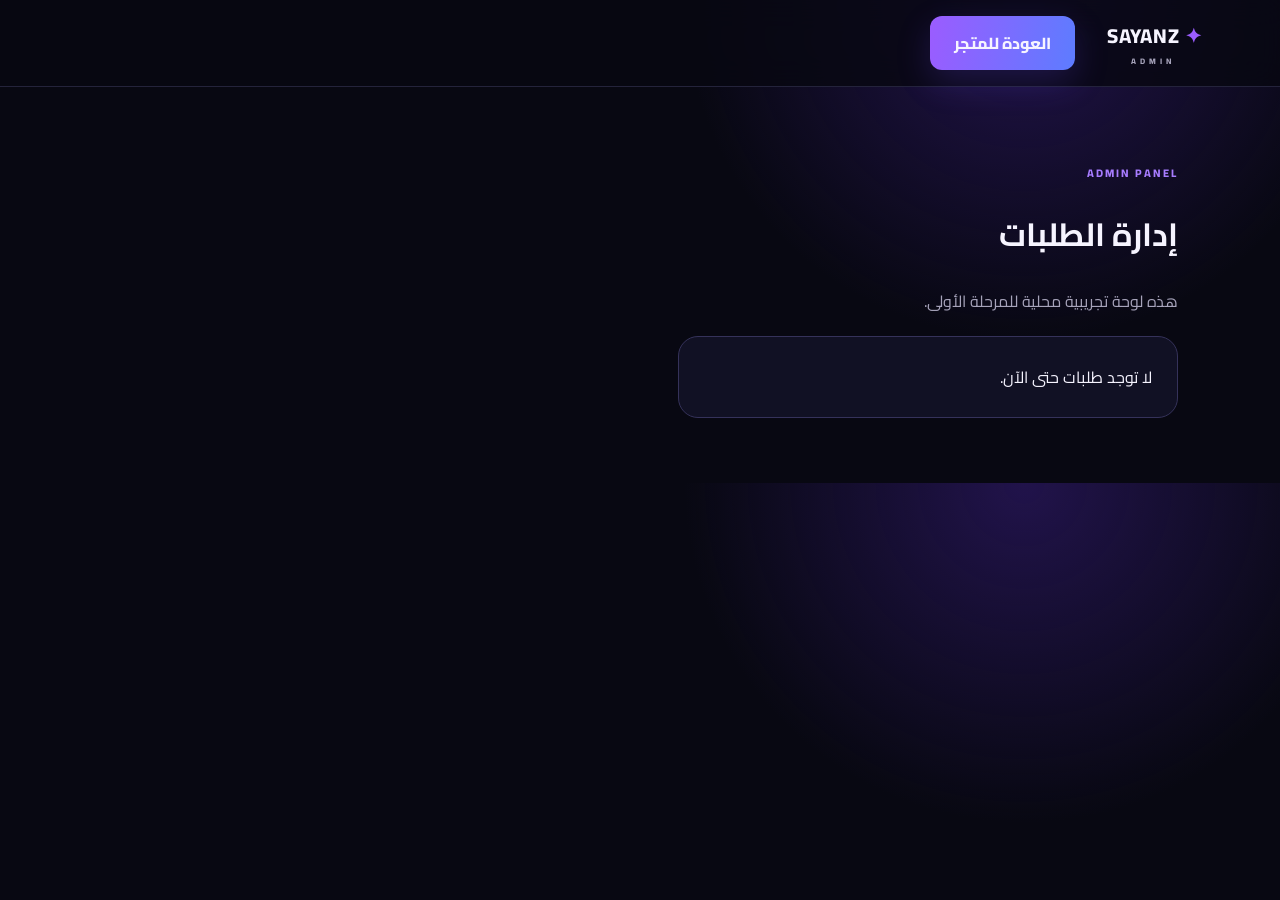
==== admin.html @ 7d90538e "Add files via upload" ====
<!doctype html><html lang="ar" dir="rtl"><head><meta charset="utf-8"><meta name="viewport" content="width=device-width,initial-scale=1"><title>Sayanz Admin</title><link rel="stylesheet" href="style.css"></head>
<body><header class="topbar"><a class="logo" href="index.html"><span>✦</span> SAYANZ <small>ADMIN</small></a><a class="primary" href="index.html">العودة للمتجر</a></header>
<main class="section"><p class="eyebrow">ADMIN PANEL</p><h1>إدارة الطلبات</h1><p style="color:#a7a4bb">هذه لوحة تجريبية محلية للمرحلة الأولى.</p><div id="orders"></div></main>
<script>
function render(){const o=JSON.parse(localStorage.getItem("sayanzOrders")||"[]");const box=document.getElementById("orders");
if(!o.length){box.innerHTML='<div class="cart" style="margin-top:20px">لا توجد طلبات حتى الآن.</div>';return}
box.innerHTML=o.slice().reverse().map((x,i)=>`<div class="cart" style="margin:16px 0"><h2>${x.id}</h2><p>العميل: ${x.customer.name} — ${x.customer.phone}</p><p>البريد: ${x.customer.email}</p><p>الدفع: ${x.payment} ${x.paymentRef?("— "+x.paymentRef):""}</p><p>المنتجات: ${x.products.map(p=>p.name).join("، ")}</p><p><strong>المجموع: ${new Intl.NumberFormat('en-US').format(x.total)} IQD</strong></p><label>الحالة<select onchange="changeStatus('${x.id}',this.value)" style="width:100%;padding:11px;margin-top:7px;background:#0b0b18;color:white;border:1px solid #2c2a48;border-radius:10px"><option ${x.status==="بانتظار الدفع"?"selected":""}>بانتظار الدفع</option><option ${x.status==="قيد المراجعة"?"selected":""}>قيد المراجعة</option><option ${x.status==="تم الدفع"?"selected":""}>تم الدفع</option><option ${x.status==="جاري التسليم"?"selected":""}>جاري التسليم</option><option ${x.status==="تم التسليم"?"selected":""}>تم التسليم</option></select></label></div>`).join("")}
function changeStatus(id,status){let o=JSON.parse(localStorage.getItem("sayanzOrders")||"[]");let x=o.find(v=>v.id===id);if(x)x.status=status;localStorage.setItem("sayanzOrders",JSON.stringify(o));render()}
render();
</script></body></html>
---- style.css ----
@import url('https://fonts.googleapis.com/css2?family=Cairo:wght@400;600;700;800&display=swap');
:root{--bg:#080812;--panel:#111124;--panel2:#171735;--text:#f6f4ff;--muted:#a7a4bb;--accent:#9b5cff;--accent2:#5d7cff}
*{box-sizing:border-box}html{scroll-behavior:smooth}body{margin:0;background:radial-gradient(circle at 80% 0%,#21134b 0,transparent 30%),var(--bg);color:var(--text);font-family:Cairo,Arial,sans-serif}a{text-decoration:none;color:inherit}button{font:inherit;cursor:pointer;color:inherit}
.topbar{position:sticky;top:0;z-index:10;display:flex;align-items:center;gap:32px;padding:16px 6%;background:rgba(8,8,18,.82);backdrop-filter:blur(16px);border-bottom:1px solid #24233b}.logo{font-weight:800;letter-spacing:1px;font-size:20px}.logo span{color:var(--accent)}.logo small{display:block;font-size:8px;letter-spacing:4px;color:var(--muted);margin-right:28px}nav{display:flex;gap:25px;margin:auto}nav a{color:var(--muted);font-size:14px}nav a:hover{color:#fff}.actions{display:flex;gap:8px}.actions button,.ghost{border:1px solid #2a2944;background:#121226;border-radius:12px;padding:9px 12px}.actions b{background:var(--accent);border-radius:8px;padding:1px 5px;font-size:10px}
.hero{min-height:570px;padding:80px 8%;display:flex;align-items:center;justify-content:space-between;gap:50px}.eyebrow{color:#a77cff;font-size:11px;font-weight:800;letter-spacing:2px}.hero h1{font-size:clamp(40px,6vw,72px);line-height:1.15;margin:15px 0}.hero h1 span{background:linear-gradient(90deg,#a66cff,#5d8cff);-webkit-background-clip:text;color:transparent}.lead{max-width:580px;color:var(--muted);font-size:17px;line-height:2;margin-bottom:30px}.primary{display:inline-block;border:0;border-radius:12px;padding:12px 24px;background:linear-gradient(100deg,var(--accent),var(--accent2));box-shadow:0 12px 35px #6f4cff33;font-weight:800}.hero-card{width:340px;height:340px;border:1px solid #34315c;border-radius:30px;background:linear-gradient(145deg,#171532,#0d0d1c);display:flex;flex-direction:column;align-items:center;justify-content:center;box-shadow:0 0 90px #714cff20}.orb{width:150px;height:150px;border-radius:50%;display:grid;place-items:center;font-size:80px;font-weight:800;background:radial-gradient(circle at 35% 30%,#d6bfff,#8a4fff 35%,#332070 70%);box-shadow:0 0 70px #8b55ff77}.hero-card p{color:var(--muted);margin:25px 0 3px}.section{padding:65px 8%}.section-head{display:flex;justify-content:space-between;align-items:end;margin-bottom:28px}.section h2,.offer h2,.support h2{font-size:32px;margin:4px 0 0}.categories{display:grid;grid-template-columns:repeat(4,1fr);gap:14px}.categories a{background:linear-gradient(145deg,#14142a,#0e0e1c);border:1px solid #262540;padding:22px;border-radius:16px;display:flex;gap:14px;align-items:center;font-size:24px;transition:.2s}.categories a:hover{transform:translateY(-3px);border-color:#6d58aa}.categories span{font-size:14px;font-weight:700}.products{display:grid;grid-template-columns:repeat(4,1fr);gap:18px}.product{background:#101020;border:1px solid #25243d;border-radius:18px;overflow:hidden}.pic{height:170px;background:linear-gradient(135deg,#272052,#15152c);display:grid;place-items:center;font-size:50px}.info{padding:16px}.info h3{margin:0 0 6px;font-size:15px}.info p{color:var(--muted);font-size:12px;margin:0 0 15px}.price{display:flex;justify-content:space-between;align-items:center}.price strong{font-size:16px}.add{border:0;background:#252044;border-radius:10px;padding:8px 12px;color:#d8caff}.offer{margin:30px 8%;padding:45px;border-radius:25px;border:1px solid #493b72;background:radial-gradient(circle at 80% 20%,#3a226d,#15132b 55%,#10101d);display:flex;align-items:center;justify-content:space-between}.offer p:not(.eyebrow),.support p{color:var(--muted)}.support{text-align:center}.support .primary{margin-top:15px}footer{border-top:1px solid #24233b;padding:30px 8%;display:flex;justify-content:space-between;color:var(--muted);font-size:12px}.modal{display:none;position:fixed;inset:0;background:#0009;z-index:30;align-items:center;justify-content:center;padding:20px}.modal.open{display:flex}.cart{width:min(500px,100%);background:#111124;border:1px solid #35325a;border-radius:20px;padding:25px;position:relative}.close{position:absolute;left:18px;top:14px;background:none;border:0;font-size:28px}.cart h2{margin-top:0}.cart-row{display:flex;justify-content:space-between;padding:14px 0;border-bottom:1px solid #272640}.total{display:flex;justify-content:space-between;padding:20px 0}.full{width:100%;text-align:center}
@media(max-width:800px){nav{display:none}.hero{padding-top:55px;flex-direction:column;text-align:center}.hero-card{width:260px;height:260px}.orb{width:110px;height:110px;font-size:55px}.categories{grid-template-columns:repeat(2,1fr)}.products{grid-template-columns:repeat(2,1fr)}.offer{margin:20px 5%;flex-direction:column;align-items:flex-start;gap:20px}.section{padding:45px 5%}}
@media(max-width:450px){.products{grid-template-columns:1fr}.categories{grid-template-columns:1fr}.hero h1{font-size:42px}}

label{display:block;text-align:right;font-size:12px;color:#c9c5d9;margin:13px 0}input{width:100%;margin-top:7px;background:#0b0b18;border:1px solid #2c2a48;color:#fff;border-radius:10px;padding:12px;font:inherit;outline:none}input:focus{border-color:#8d63ff}.paybox{margin-top:7px;padding:12px;border-radius:10px;background:#19172f;border:1px solid #40376c;color:#ddd}.cart form{margin-top:15px}
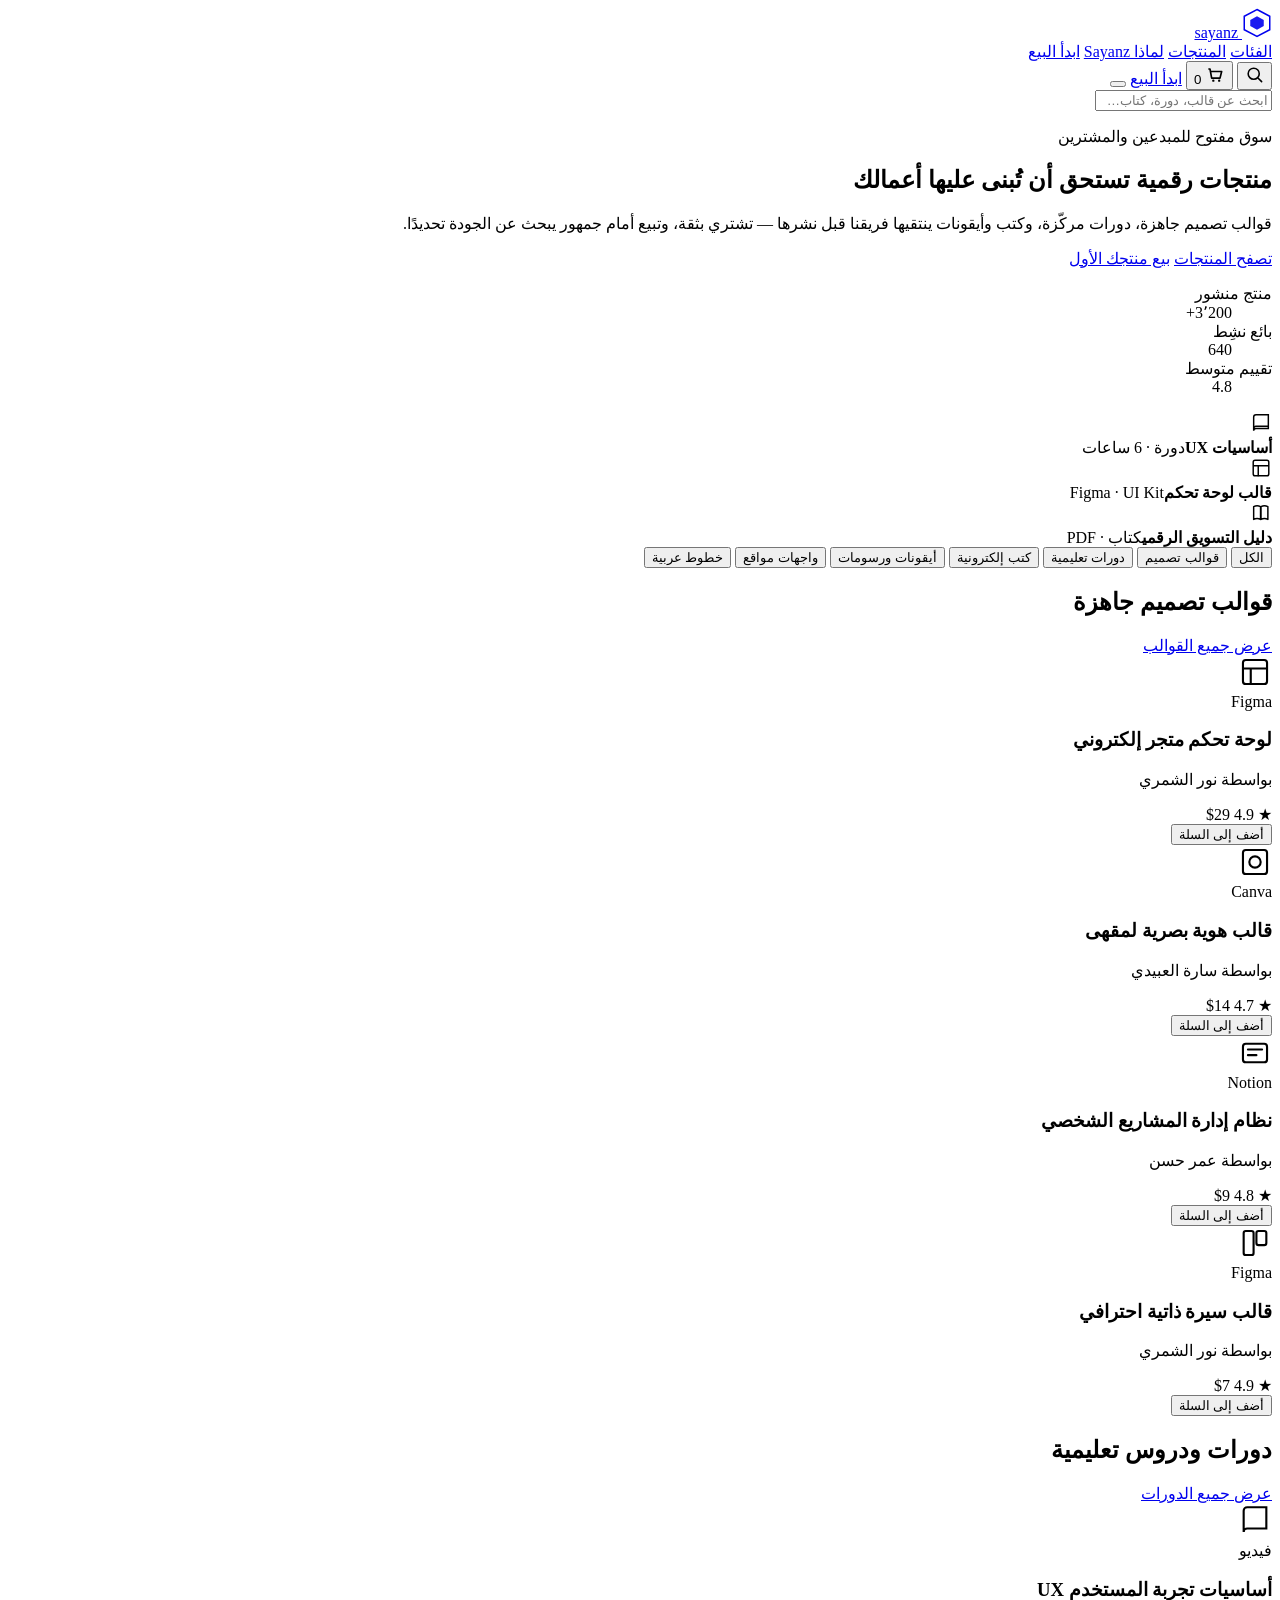
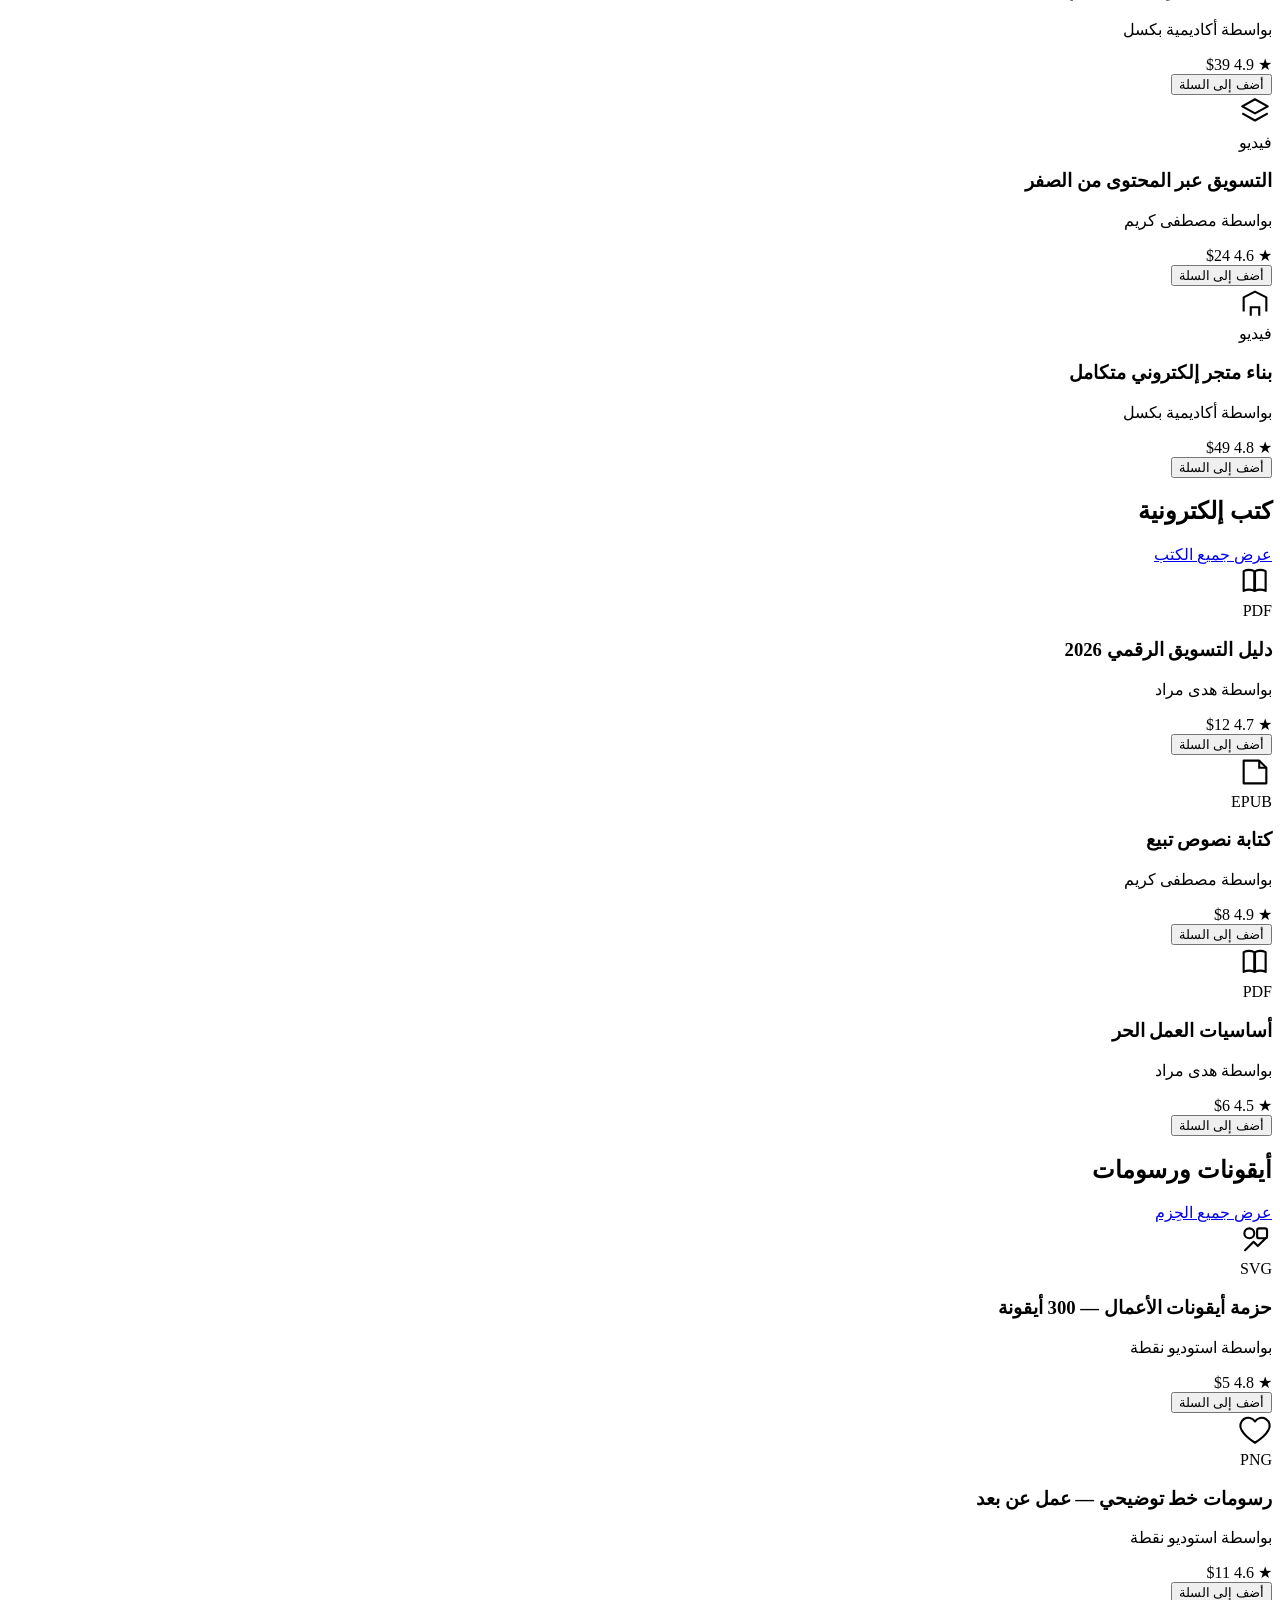
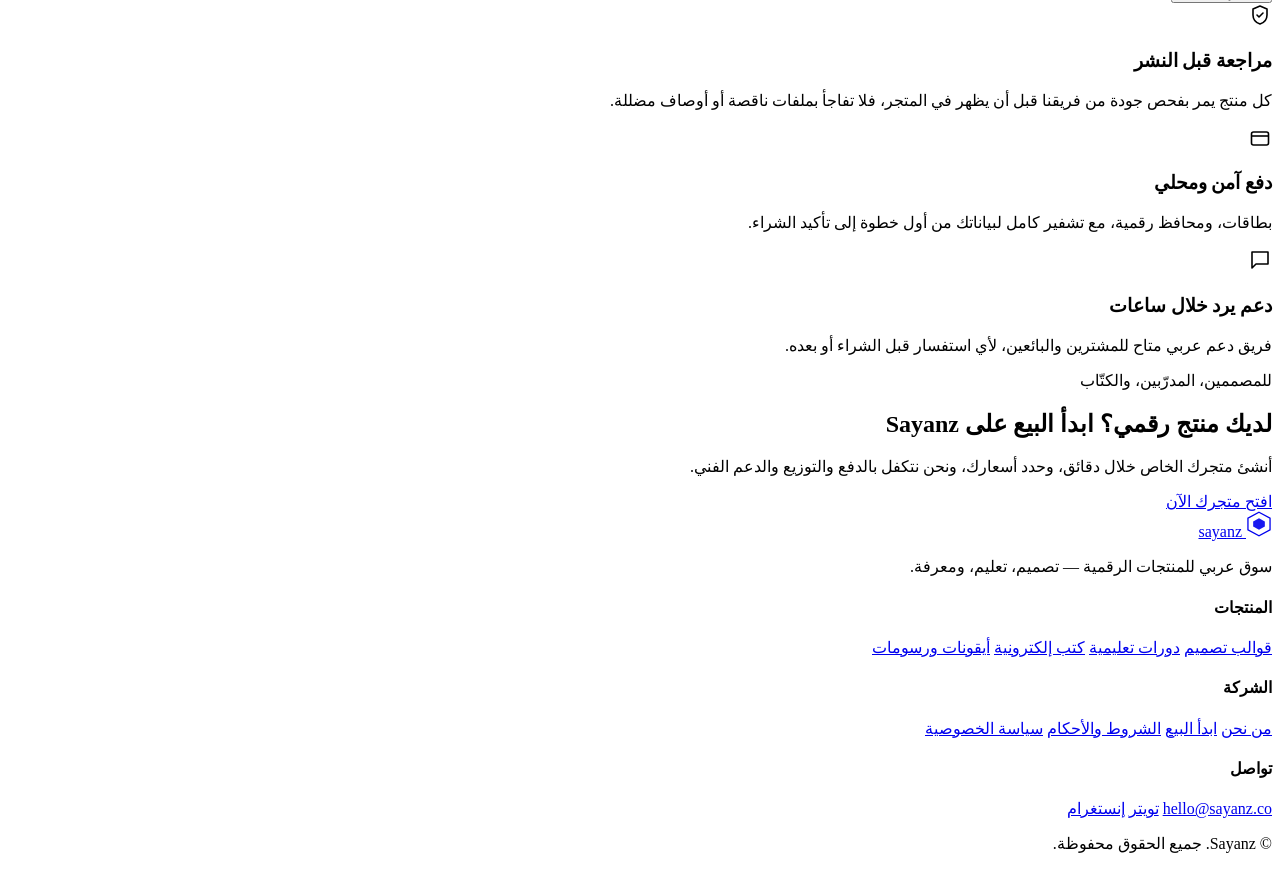
==== commit 7b342b6a: "Update admin.html" ====
--- a/admin.html
+++ b/admin.html
@@ -1,10 +1,455 @@
-<!doctype html><html lang="ar" dir="rtl"><head><meta charset="utf-8"><meta name="viewport" content="width=device-width,initial-scale=1"><title>Sayanz Admin</title><link rel="stylesheet" href="style.css"></head>
-<body><header class="topbar"><a class="logo" href="index.html"><span>✦</span> SAYANZ <small>ADMIN</small></a><a class="primary" href="index.html">العودة للمتجر</a></header>
-<main class="section"><p class="eyebrow">ADMIN PANEL</p><h1>إدارة الطلبات</h1><p style="color:#a7a4bb">هذه لوحة تجريبية محلية للمرحلة الأولى.</p><div id="orders"></div></main>
-<script>
-function render(){const o=JSON.parse(localStorage.getItem("sayanzOrders")||"[]");const box=document.getElementById("orders");
-if(!o.length){box.innerHTML='<div class="cart" style="margin-top:20px">لا توجد طلبات حتى الآن.</div>';return}
-box.innerHTML=o.slice().reverse().map((x,i)=>`<div class="cart" style="margin:16px 0"><h2>${x.id}</h2><p>العميل: ${x.customer.name} — ${x.customer.phone}</p><p>البريد: ${x.customer.email}</p><p>الدفع: ${x.payment} ${x.paymentRef?("— "+x.paymentRef):""}</p><p>المنتجات: ${x.products.map(p=>p.name).join("، ")}</p><p><strong>المجموع: ${new Intl.NumberFormat('en-US').format(x.total)} IQD</strong></p><label>الحالة<select onchange="changeStatus('${x.id}',this.value)" style="width:100%;padding:11px;margin-top:7px;background:#0b0b18;color:white;border:1px solid #2c2a48;border-radius:10px"><option ${x.status==="بانتظار الدفع"?"selected":""}>بانتظار الدفع</option><option ${x.status==="قيد المراجعة"?"selected":""}>قيد المراجعة</option><option ${x.status==="تم الدفع"?"selected":""}>تم الدفع</option><option ${x.status==="جاري التسليم"?"selected":""}>جاري التسليم</option><option ${x.status==="تم التسليم"?"selected":""}>تم التسليم</option></select></label></div>`).join("")}
-function changeStatus(id,status){let o=JSON.parse(localStorage.getItem("sayanzOrders")||"[]");let x=o.find(v=>v.id===id);if(x)x.status=status;localStorage.setItem("sayanzOrders",JSON.stringify(o));render()}
-render();
-</script></body></html>+<!DOCTYPE html>
+<html lang="ar" dir="rtl">
+<head>
+<meta charset="UTF-8">
+<meta name="viewport" content="width=device-width, initial-scale=1.0">
+<title>Sayanz — سوق المنتجات الرقمية</title>
+<meta name="description" content="Sayanz، المكان الذي تبيع وتشتري فيه المنتجات الرقمية: قوالب تصميم، دورات، كتب إلكترونية، وأيقونات.">
+<link rel="preconnect" href="https://fonts.googleapis.com">
+<link rel="preconnect" href="https://fonts.gstatic.com" crossorigin>
+<link href="https://fonts.googleapis.com/css2?family=Almarai:wght@400;700;800&family=Tajawal:wght@300;400;500;700&display=swap" rel="stylesheet">
+<link rel="stylesheet" href="styles.css">
+</head>
+<body>
+
+<div class="glow-field" aria-hidden="true">
+  <span class="glow glow-a"></span>
+  <span class="glow glow-b"></span>
+  <span class="glow glow-c"></span>
+  <div class="grid-overlay"></div>
+</div>
+
+<header class="site-header">
+  <div class="wrap header-inner">
+    <a href="#top" class="logo" aria-label="الصفحة الرئيسية لـ Sayanz">
+      <span class="logo-mark" aria-hidden="true">
+        <svg viewBox="0 0 40 40" width="30" height="30">
+          <polygon points="20,2 37,11 37,29 20,38 3,29 3,11" fill="none" stroke="currentColor" stroke-width="2"/>
+          <polygon points="20,11 29,16 29,24 20,29 11,24 11,16" fill="currentColor" opacity="0.9"/>
+        </svg>
+      </span>
+      <span class="logo-word">sayanz</span>
+    </a>
+
+    <nav class="main-nav" id="mainNav">
+      <a href="#categories">الفئات</a>
+      <a href="#rows">المنتجات</a>
+      <a href="#why">لماذا Sayanz</a>
+      <a href="#sell">ابدأ البيع</a>
+    </nav>
+
+    <div class="header-actions">
+      <button class="icon-btn" id="searchToggle" aria-label="بحث" aria-expanded="false">
+        <svg width="19" height="19" viewBox="0 0 24 24" fill="none"><circle cx="11" cy="11" r="7" stroke="currentColor" stroke-width="2"/><path d="M21 21l-4.3-4.3" stroke="currentColor" stroke-width="2" stroke-linecap="round"/></svg>
+      </button>
+      <button class="icon-btn cart-btn" id="cartBtn" aria-label="السلة">
+        <svg width="20" height="20" viewBox="0 0 24 24" fill="none"><path d="M4 6h2l2 11h10l2-8H7" stroke="currentColor" stroke-width="2" stroke-linejoin="round"/><circle cx="10" cy="20" r="1.4" fill="currentColor"/><circle cx="17" cy="20" r="1.4" fill="currentColor"/></svg>
+        <span class="cart-badge" id="cartBadge">0</span>
+      </button>
+      <a href="#sell" class="btn btn-primary btn-sm">ابدأ البيع</a>
+      <button class="menu-toggle" id="menuToggle" aria-label="القائمة" aria-expanded="false">
+        <span></span><span></span><span></span>
+      </button>
+    </div>
+  </div>
+
+  <div class="search-panel" id="searchPanel">
+    <div class="wrap">
+      <input type="text" placeholder="ابحث عن قالب، دورة، كتاب…" aria-label="ابحث في المتجر" id="searchInput">
+    </div>
+  </div>
+</header>
+
+<main id="top">
+
+  <!-- HERO -->
+  <section class="hero">
+    <div class="wrap hero-inner">
+      <div class="hero-copy">
+        <p class="kicker">سوق مفتوح للمبدعين والمشترين</p>
+        <h1>منتجات رقمية تستحق أن تُبنى عليها أعمالك</h1>
+        <p class="hero-lede">قوالب تصميم جاهزة، دورات مركّزة، وكتب وأيقونات ينتقيها فريقنا قبل نشرها — تشتري بثقة، وتبيع أمام جمهور يبحث عن الجودة تحديدًا.</p>
+        <div class="hero-cta">
+          <a href="#rows" class="btn btn-primary">تصفح المنتجات</a>
+          <a href="#sell" class="btn btn-ghost">بيع منتجك الأول</a>
+        </div>
+        <dl class="hero-stats">
+          <div><dt>منتج منشور</dt><dd>3٬200+</dd></div>
+          <div><dt>بائع نشِط</dt><dd>640</dd></div>
+          <div><dt>تقييم متوسط</dt><dd>4.8</dd></div>
+        </dl>
+      </div>
+
+      <div class="hero-visual" aria-hidden="true">
+        <div class="float-card card-course">
+          <span class="fc-icon">
+            <svg width="22" height="22" viewBox="0 0 24 24" fill="none"><path d="M4 5.5A2.5 2.5 0 0 1 6.5 3H20v15H6.5A2.5 2.5 0 0 0 4 20.5V5.5Z" stroke="currentColor" stroke-width="1.6"/><path d="M4 18a2.5 2.5 0 0 1 2.5-2.5H20" stroke="currentColor" stroke-width="1.6"/></svg>
+          </span>
+          <div class="fc-text"><strong>أساسيات UX</strong><span>دورة · 6 ساعات</span></div>
+        </div>
+        <div class="float-card card-template">
+          <span class="fc-icon">
+            <svg width="22" height="22" viewBox="0 0 24 24" fill="none"><rect x="3.5" y="3.5" width="17" height="17" rx="2" stroke="currentColor" stroke-width="1.6"/><path d="M3.5 9.5h17M9 9.5V21" stroke="currentColor" stroke-width="1.6"/></svg>
+          </span>
+          <div class="fc-text"><strong>قالب لوحة تحكم</strong><span>Figma · UI Kit</span></div>
+        </div>
+        <div class="float-card card-ebook">
+          <span class="fc-icon">
+            <svg width="22" height="22" viewBox="0 0 24 24" fill="none"><path d="M4 5c2.5-1.2 5-1.2 7.5 0v14c-2.5-1.2-5-1.2-7.5 0V5ZM19.5 5c-2.5-1.2-5-1.2-7.5 0v14c2.5-1.2 5-1.2 7.5 0V5Z" stroke="currentColor" stroke-width="1.6" stroke-linejoin="round"/></svg>
+          </span>
+          <div class="fc-text"><strong>دليل التسويق الرقمي</strong><span>كتاب · PDF</span></div>
+        </div>
+        <div class="orbit-ring"></div>
+      </div>
+    </div>
+  </section>
+
+  <!-- CATEGORY PILLS -->
+  <section class="categories" id="categories">
+    <div class="wrap">
+      <div class="cat-scroll" id="catScroll" role="tablist" aria-label="تصفية حسب الفئة">
+        <button class="cat-pill is-active" role="tab" aria-selected="true" data-filter="all">الكل</button>
+        <button class="cat-pill" role="tab" aria-selected="false" data-filter="templates">قوالب تصميم</button>
+        <button class="cat-pill" role="tab" aria-selected="false" data-filter="courses">دورات تعليمية</button>
+        <button class="cat-pill" role="tab" aria-selected="false" data-filter="ebooks">كتب إلكترونية</button>
+        <button class="cat-pill" role="tab" aria-selected="false" data-filter="icons">أيقونات ورسومات</button>
+        <button class="cat-pill" role="tab" aria-selected="false" data-filter="uikits">واجهات مواقع</button>
+        <button class="cat-pill" role="tab" aria-selected="false" data-filter="fonts">خطوط عربية</button>
+      </div>
+    </div>
+  </section>
+
+  <!-- PRODUCT ROWS -->
+  <section id="rows" class="rows-section">
+
+    <div class="row-block" data-cat="templates">
+      <div class="wrap row-head">
+        <h2>قوالب تصميم جاهزة</h2>
+        <a href="#" class="row-link">عرض جميع القوالب</a>
+      </div>
+      <div class="row-scroller">
+        <div class="row-track">
+
+          <article class="pcard">
+            <div class="pcard-thumb thumb-template">
+              <svg width="34" height="34" viewBox="0 0 24 24" fill="none"><rect x="3.5" y="3.5" width="17" height="17" rx="2" stroke="currentColor" stroke-width="1.5"/><path d="M3.5 9.5h17M9 9.5V21" stroke="currentColor" stroke-width="1.5"/></svg>
+            </div>
+            <div class="pcard-body">
+              <span class="pcard-tag">Figma</span>
+              <h3>لوحة تحكم متجر إلكتروني</h3>
+              <p class="pcard-seller">بواسطة نور الشمري</p>
+              <div class="pcard-foot">
+                <span class="pcard-rating">★ 4.9</span>
+                <span class="pcard-price">$29</span>
+              </div>
+              <button class="btn btn-add" data-name="لوحة تحكم متجر إلكتروني" data-price="29">أضف إلى السلة</button>
+            </div>
+          </article>
+
+          <article class="pcard">
+            <div class="pcard-thumb thumb-template alt">
+              <svg width="34" height="34" viewBox="0 0 24 24" fill="none"><rect x="3.5" y="3.5" width="17" height="17" rx="2" stroke="currentColor" stroke-width="1.5"/><circle cx="12" cy="12" r="4" stroke="currentColor" stroke-width="1.5"/></svg>
+            </div>
+            <div class="pcard-body">
+              <span class="pcard-tag">Canva</span>
+              <h3>قالب هوية بصرية لمقهى</h3>
+              <p class="pcard-seller">بواسطة سارة العبيدي</p>
+              <div class="pcard-foot">
+                <span class="pcard-rating">★ 4.7</span>
+                <span class="pcard-price">$14</span>
+              </div>
+              <button class="btn btn-add" data-name="قالب هوية بصرية لمقهى" data-price="14">أضف إلى السلة</button>
+            </div>
+          </article>
+
+          <article class="pcard">
+            <div class="pcard-thumb thumb-template">
+              <svg width="34" height="34" viewBox="0 0 24 24" fill="none"><rect x="3.5" y="5.5" width="17" height="13" rx="2" stroke="currentColor" stroke-width="1.5"/><path d="M7 9.5h10M7 13.5h6" stroke="currentColor" stroke-width="1.5" stroke-linecap="round"/></svg>
+            </div>
+            <div class="pcard-body">
+              <span class="pcard-tag">Notion</span>
+              <h3>نظام إدارة المشاريع الشخصي</h3>
+              <p class="pcard-seller">بواسطة عمر حسن</p>
+              <div class="pcard-foot">
+                <span class="pcard-rating">★ 4.8</span>
+                <span class="pcard-price">$9</span>
+              </div>
+              <button class="btn btn-add" data-name="نظام إدارة المشاريع الشخصي" data-price="9">أضف إلى السلة</button>
+            </div>
+          </article>
+
+          <article class="pcard">
+            <div class="pcard-thumb thumb-template alt">
+              <svg width="34" height="34" viewBox="0 0 24 24" fill="none"><rect x="4" y="3.5" width="7" height="17" rx="1.5" stroke="currentColor" stroke-width="1.5"/><rect x="13" y="3.5" width="7" height="10" rx="1.5" stroke="currentColor" stroke-width="1.5"/></svg>
+            </div>
+            <div class="pcard-body">
+              <span class="pcard-tag">Figma</span>
+              <h3>قالب سيرة ذاتية احترافي</h3>
+              <p class="pcard-seller">بواسطة نور الشمري</p>
+              <div class="pcard-foot">
+                <span class="pcard-rating">★ 4.9</span>
+                <span class="pcard-price">$7</span>
+              </div>
+              <button class="btn btn-add" data-name="قالب سيرة ذاتية احترافي" data-price="7">أضف إلى السلة</button>
+            </div>
+          </article>
+
+        </div>
+      </div>
+    </div>
+
+    <div class="row-block" data-cat="courses">
+      <div class="wrap row-head">
+        <h2>دورات ودروس تعليمية</h2>
+        <a href="#" class="row-link">عرض جميع الدورات</a>
+      </div>
+      <div class="row-scroller">
+        <div class="row-track">
+
+          <article class="pcard">
+            <div class="pcard-thumb thumb-course">
+              <svg width="34" height="34" viewBox="0 0 24 24" fill="none"><path d="M4 5.5A2.5 2.5 0 0 1 6.5 3H20v15H6.5A2.5 2.5 0 0 0 4 20.5V5.5Z" stroke="currentColor" stroke-width="1.5"/></svg>
+            </div>
+            <div class="pcard-body">
+              <span class="pcard-tag">فيديو</span>
+              <h3>أساسيات تجربة المستخدم UX</h3>
+              <p class="pcard-seller">بواسطة أكاديمية بكسل</p>
+              <div class="pcard-foot">
+                <span class="pcard-rating">★ 4.9</span>
+                <span class="pcard-price">$39</span>
+              </div>
+              <button class="btn btn-add" data-name="أساسيات تجربة المستخدم UX" data-price="39">أضف إلى السلة</button>
+            </div>
+          </article>
+
+          <article class="pcard">
+            <div class="pcard-thumb thumb-course alt">
+              <svg width="34" height="34" viewBox="0 0 24 24" fill="none"><path d="M12 3 3 8l9 5 9-5-9-5ZM3 13l9 5 9-5" stroke="currentColor" stroke-width="1.5" stroke-linejoin="round"/></svg>
+            </div>
+            <div class="pcard-body">
+              <span class="pcard-tag">فيديو</span>
+              <h3>التسويق عبر المحتوى من الصفر</h3>
+              <p class="pcard-seller">بواسطة مصطفى كريم</p>
+              <div class="pcard-foot">
+                <span class="pcard-rating">★ 4.6</span>
+                <span class="pcard-price">$24</span>
+              </div>
+              <button class="btn btn-add" data-name="التسويق عبر المحتوى من الصفر" data-price="24">أضف إلى السلة</button>
+            </div>
+          </article>
+
+          <article class="pcard">
+            <div class="pcard-thumb thumb-course">
+              <svg width="34" height="34" viewBox="0 0 24 24" fill="none"><path d="M4 18V8l8-4 8 4v10" stroke="currentColor" stroke-width="1.5" stroke-linejoin="round"/><path d="M9 21v-6h6v6" stroke="currentColor" stroke-width="1.5"/></svg>
+            </div>
+            <div class="pcard-body">
+              <span class="pcard-tag">فيديو</span>
+              <h3>بناء متجر إلكتروني متكامل</h3>
+              <p class="pcard-seller">بواسطة أكاديمية بكسل</p>
+              <div class="pcard-foot">
+                <span class="pcard-rating">★ 4.8</span>
+                <span class="pcard-price">$49</span>
+              </div>
+              <button class="btn btn-add" data-name="بناء متجر إلكتروني متكامل" data-price="49">أضف إلى السلة</button>
+            </div>
+          </article>
+
+        </div>
+      </div>
+    </div>
+
+    <div class="row-block" data-cat="ebooks">
+      <div class="wrap row-head">
+        <h2>كتب إلكترونية</h2>
+        <a href="#" class="row-link">عرض جميع الكتب</a>
+      </div>
+      <div class="row-scroller">
+        <div class="row-track">
+
+          <article class="pcard">
+            <div class="pcard-thumb thumb-ebook">
+              <svg width="34" height="34" viewBox="0 0 24 24" fill="none"><path d="M4 5c2.5-1.2 5-1.2 7.5 0v14c-2.5-1.2-5-1.2-7.5 0V5ZM19.5 5c-2.5-1.2-5-1.2-7.5 0v14c2.5-1.2 5-1.2 7.5 0V5Z" stroke="currentColor" stroke-width="1.5" stroke-linejoin="round"/></svg>
+            </div>
+            <div class="pcard-body">
+              <span class="pcard-tag">PDF</span>
+              <h3>دليل التسويق الرقمي 2026</h3>
+              <p class="pcard-seller">بواسطة هدى مراد</p>
+              <div class="pcard-foot">
+                <span class="pcard-rating">★ 4.7</span>
+                <span class="pcard-price">$12</span>
+              </div>
+              <button class="btn btn-add" data-name="دليل التسويق الرقمي 2026" data-price="12">أضف إلى السلة</button>
+            </div>
+          </article>
+
+          <article class="pcard">
+            <div class="pcard-thumb thumb-ebook alt">
+              <svg width="34" height="34" viewBox="0 0 24 24" fill="none"><path d="M4 4h11l5 5v11H4V4Z" stroke="currentColor" stroke-width="1.5" stroke-linejoin="round"/><path d="M15 4v5h5" stroke="currentColor" stroke-width="1.5"/></svg>
+            </div>
+            <div class="pcard-body">
+              <span class="pcard-tag">EPUB</span>
+              <h3>كتابة نصوص تبيع</h3>
+              <p class="pcard-seller">بواسطة مصطفى كريم</p>
+              <div class="pcard-foot">
+                <span class="pcard-rating">★ 4.9</span>
+                <span class="pcard-price">$8</span>
+              </div>
+              <button class="btn btn-add" data-name="كتابة نصوص تبيع" data-price="8">أضف إلى السلة</button>
+            </div>
+          </article>
+
+          <article class="pcard">
+            <div class="pcard-thumb thumb-ebook">
+              <svg width="34" height="34" viewBox="0 0 24 24" fill="none"><path d="M4 5c2.5-1.2 5-1.2 7.5 0v14c-2.5-1.2-5-1.2-7.5 0V5ZM19.5 5c-2.5-1.2-5-1.2-7.5 0v14c2.5-1.2 5-1.2 7.5 0V5Z" stroke="currentColor" stroke-width="1.5" stroke-linejoin="round"/></svg>
+            </div>
+            <div class="pcard-body">
+              <span class="pcard-tag">PDF</span>
+              <h3>أساسيات العمل الحر</h3>
+              <p class="pcard-seller">بواسطة هدى مراد</p>
+              <div class="pcard-foot">
+                <span class="pcard-rating">★ 4.5</span>
+                <span class="pcard-price">$6</span>
+              </div>
+              <button class="btn btn-add" data-name="أساسيات العمل الحر" data-price="6">أضف إلى السلة</button>
+            </div>
+          </article>
+
+        </div>
+      </div>
+    </div>
+
+    <div class="row-block" data-cat="icons">
+      <div class="wrap row-head">
+        <h2>أيقونات ورسومات</h2>
+        <a href="#" class="row-link">عرض جميع الحِزم</a>
+      </div>
+      <div class="row-scroller">
+        <div class="row-track">
+
+          <article class="pcard">
+            <div class="pcard-thumb thumb-icons">
+              <svg width="34" height="34" viewBox="0 0 24 24" fill="none"><circle cx="8" cy="8" r="3.5" stroke="currentColor" stroke-width="1.5"/><rect x="13.5" y="4.5" width="7" height="7" rx="1.5" stroke="currentColor" stroke-width="1.5"/><path d="M5 20l6-6 3 3 5-5" stroke="currentColor" stroke-width="1.5" stroke-linecap="round" stroke-linejoin="round"/></svg>
+            </div>
+            <div class="pcard-body">
+              <span class="pcard-tag">SVG</span>
+              <h3>حزمة أيقونات الأعمال — 300 أيقونة</h3>
+              <p class="pcard-seller">بواسطة استوديو نقطة</p>
+              <div class="pcard-foot">
+                <span class="pcard-rating">★ 4.8</span>
+                <span class="pcard-price">$5</span>
+              </div>
+              <button class="btn btn-add" data-name="حزمة أيقونات الأعمال" data-price="5">أضف إلى السلة</button>
+            </div>
+          </article>
+
+          <article class="pcard">
+            <div class="pcard-thumb thumb-icons alt">
+              <svg width="34" height="34" viewBox="0 0 24 24" fill="none"><path d="M12 21s-7-4.4-9.5-9A5.5 5.5 0 0 1 12 6a5.5 5.5 0 0 1 9.5 6c-2.5 4.6-9.5 9-9.5 9Z" stroke="currentColor" stroke-width="1.5" stroke-linejoin="round"/></svg>
+            </div>
+            <div class="pcard-body">
+              <span class="pcard-tag">PNG</span>
+              <h3>رسومات خط توضيحي — عمل عن بعد</h3>
+              <p class="pcard-seller">بواسطة استوديو نقطة</p>
+              <div class="pcard-foot">
+                <span class="pcard-rating">★ 4.6</span>
+                <span class="pcard-price">$11</span>
+              </div>
+              <button class="btn btn-add" data-name="رسومات خط توضيحي" data-price="11">أضف إلى السلة</button>
+            </div>
+          </article>
+
+        </div>
+      </div>
+    </div>
+
+  </section>
+
+  <!-- WHY -->
+  <section class="why" id="why">
+    <div class="wrap why-inner">
+      <div class="why-item">
+        <span class="why-icon">
+          <svg width="24" height="24" viewBox="0 0 24 24" fill="none"><path d="M12 3l7 3v6c0 4.5-3 7.7-7 9-4-1.3-7-4.5-7-9V6l7-3Z" stroke="currentColor" stroke-width="1.6" stroke-linejoin="round"/><path d="M9 12l2 2 4-4" stroke="currentColor" stroke-width="1.6" stroke-linecap="round" stroke-linejoin="round"/></svg>
+        </span>
+        <h3>مراجعة قبل النشر</h3>
+        <p>كل منتج يمر بفحص جودة من فريقنا قبل أن يظهر في المتجر، فلا تفاجأ بملفات ناقصة أو أوصاف مضللة.</p>
+      </div>
+      <div class="why-item">
+        <span class="why-icon">
+          <svg width="24" height="24" viewBox="0 0 24 24" fill="none"><rect x="3.5" y="6" width="17" height="13" rx="2" stroke="currentColor" stroke-width="1.6"/><path d="M3.5 10h17" stroke="currentColor" stroke-width="1.6"/></svg>
+        </span>
+        <h3>دفع آمن ومحلي</h3>
+        <p>بطاقات، ومحافظ رقمية، مع تشفير كامل لبياناتك من أول خطوة إلى تأكيد الشراء.</p>
+      </div>
+      <div class="why-item">
+        <span class="why-icon">
+          <svg width="24" height="24" viewBox="0 0 24 24" fill="none"><path d="M4 4h16v12H8l-4 4V4Z" stroke="currentColor" stroke-width="1.6" stroke-linejoin="round"/></svg>
+        </span>
+        <h3>دعم يرد خلال ساعات</h3>
+        <p>فريق دعم عربي متاح للمشترين والبائعين، لأي استفسار قبل الشراء أو بعده.</p>
+      </div>
+    </div>
+  </section>
+
+  <!-- SELLER CTA -->
+  <section class="sell-cta" id="sell">
+    <div class="wrap sell-inner">
+      <div>
+        <p class="kicker">للمصممين، المدرّبين، والكتّاب</p>
+        <h2>لديك منتج رقمي؟ ابدأ البيع على Sayanz</h2>
+        <p class="hero-lede">أنشئ متجرك الخاص خلال دقائق، وحدد أسعارك، ونحن نتكفل بالدفع والتوزيع والدعم الفني.</p>
+      </div>
+      <a href="#" class="btn btn-primary btn-lg">افتح متجرك الآن</a>
+    </div>
+  </section>
+
+</main>
+
+<footer class="site-footer">
+  <div class="wrap footer-inner">
+    <div class="footer-brand">
+      <a href="#top" class="logo">
+        <span class="logo-mark" aria-hidden="true">
+          <svg viewBox="0 0 40 40" width="26" height="26">
+            <polygon points="20,2 37,11 37,29 20,38 3,29 3,11" fill="none" stroke="currentColor" stroke-width="2"/>
+            <polygon points="20,11 29,16 29,24 20,29 11,24 11,16" fill="currentColor" opacity="0.9"/>
+          </svg>
+        </span>
+        <span class="logo-word">sayanz</span>
+      </a>
+      <p>سوق عربي للمنتجات الرقمية — تصميم، تعليم، ومعرفة.</p>
+    </div>
+
+    <div class="footer-col">
+      <h4>المنتجات</h4>
+      <a href="#">قوالب تصميم</a>
+      <a href="#">دورات تعليمية</a>
+      <a href="#">كتب إلكترونية</a>
+      <a href="#">أيقونات ورسومات</a>
+    </div>
+
+    <div class="footer-col">
+      <h4>الشركة</h4>
+      <a href="#">من نحن</a>
+      <a href="#sell">ابدأ البيع</a>
+      <a href="#">الشروط والأحكام</a>
+      <a href="#">سياسة الخصوصية</a>
+    </div>
+
+    <div class="footer-col">
+      <h4>تواصل</h4>
+      <a href="mailto:hello@sayanz.co">hello@sayanz.co</a>
+      <a href="#">تويتر</a>
+      <a href="#">إنستغرام</a>
+    </div>
+  </div>
+  <div class="wrap footer-bottom">
+    <p>© <span id="year"></span> Sayanz. جميع الحقوق محفوظة.</p>
+  </div>
+</footer>
+
+<div class="toast" id="toast" role="status" aria-live="polite"></div>
+
+<script src="script.js"></script>
+</body>
+</html>
